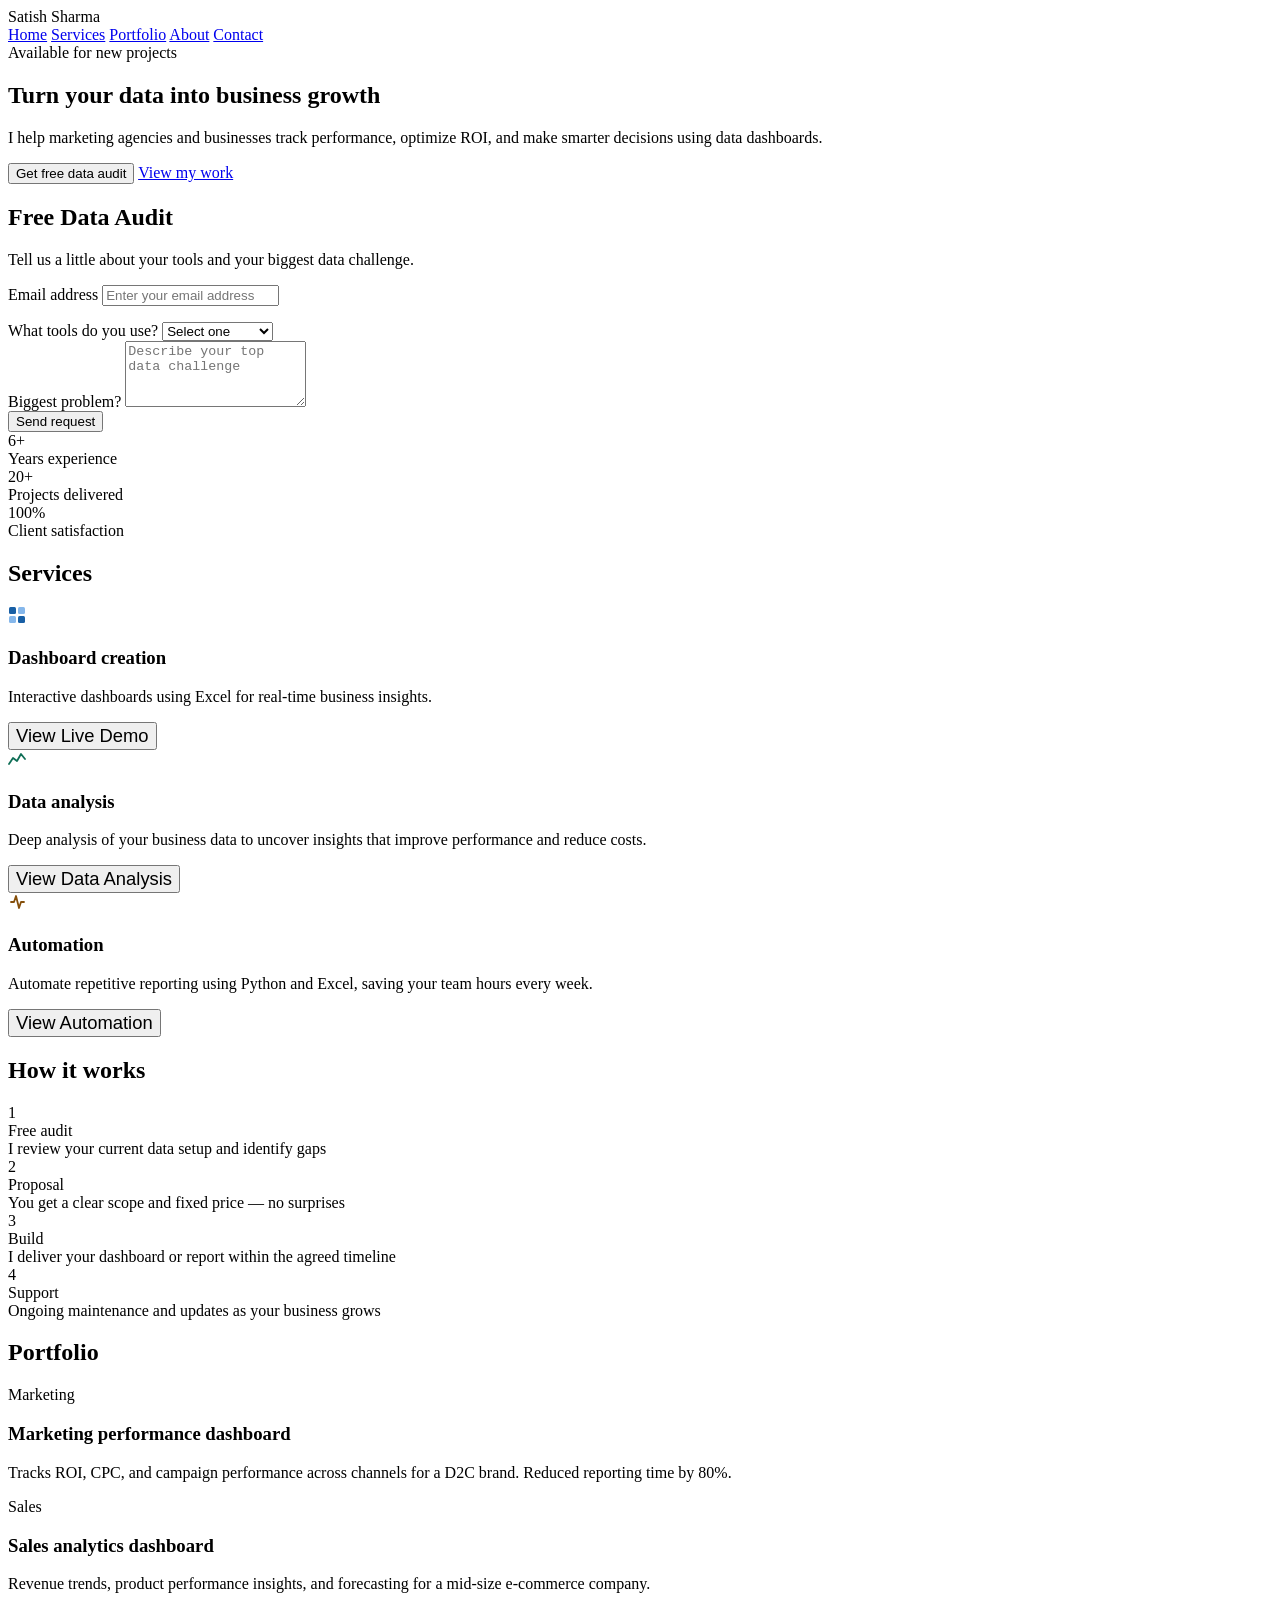
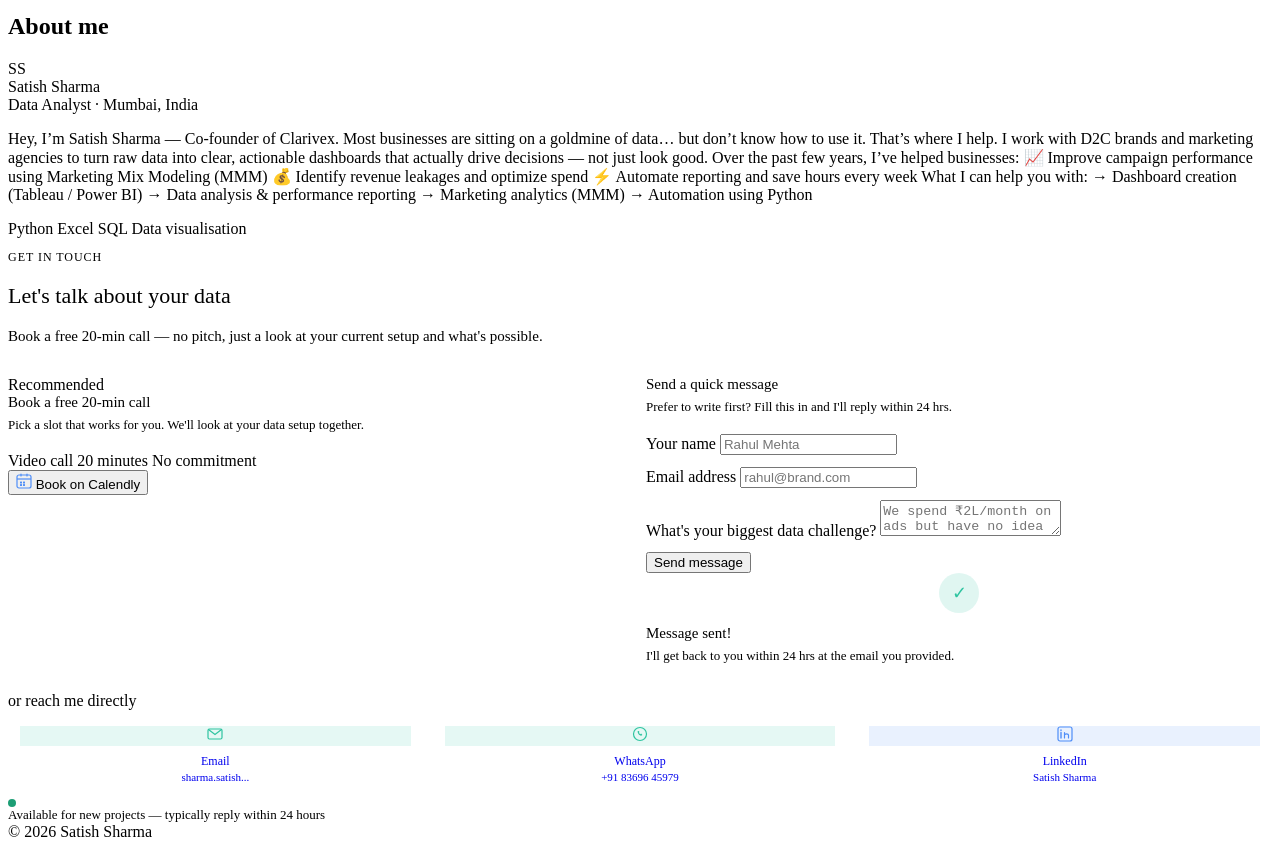
==== templates/index.html @ 6d8e06cd "contact logic done" ====
<!DOCTYPE html>
<html lang="en">
<head>
    <meta charset="UTF-8">
    <meta name="viewport" content="width=device-width, initial-scale=1.0">
    <title>Satish Sharma — Data Analytics</title>
    <link rel="stylesheet" href="{{ url_for('static', filename='style.css') }}">
</head>
<body>

    <!-- Nav -->
    <nav class="nav">
        <div class="nav-logo">Satish Sharma</div>
        <div class="nav-links">
            <a href="#hero">Home</a>
            <a href="#services">Services</a>
            <a href="#portfolio">Portfolio</a>
            <a href="#about">About</a>
            <a href="#contact">Contact</a>
        </div>
    </nav>

    <div class="container">

        <!-- Hero -->
        <section class="hero" id="hero">
            <div class="badge">Available for new projects</div>
            <h1>Turn your data into business growth</h1>
            <p>I help marketing agencies and businesses track performance, optimize ROI, and make smarter decisions using data dashboards.</p>
            <div class="btn-row">
                <button class="btn-primary" id="open-audit-btn">Get free data audit</button>
                <a href="#portfolio" class="btn-outline">View my work</a>
            </div>

            <!-- Audit Form -->
            <div id="audit-form" class="audit-card hidden">
                <h2>Free Data Audit</h2>
                <p>Tell us a little about your tools and your biggest data challenge.</p>
                <form id="audit-request-form">
                    <div class="form-group">
                        <label for="email">Email address</label>
                        <input type="email" id="email" name="email" required placeholder="Enter your email address">
                        <p id="email-error" class="error-msg"></p>
                    </div>

                    <div class="form-group">
                        <label for="tools">What tools do you use?</label>
                        <select id="tools" name="tools" required>
                            <option value="" disabled selected>Select one</option>
                            <option value="Excel">Excel</option>
                            <option value="Google Sheets">Google Sheets</option>
                            <option value="CRM">CRM</option>
                            <option value="Other">Other</option>
                        </select>
                    </div>
                    <div class="form-group" id="tools-other-group" style="display:none;">
                        <label for="tools-other">Others</label>
                        <input type="text" id="tools-other" name="tools_other" placeholder="Please specify your tool">
                    </div>

                    <div class="form-group">
                        <label for="problem">Biggest problem?</label>
                        <textarea id="problem" name="problem" rows="4" required placeholder="Describe your top data challenge"></textarea>
                    </div>

                    <button type="submit" class="btn-primary">Send request</button>
                </form>
            </div>
        </section>

        <!-- Stats -->
        <div class="stats-row">
            <div class="stat-card">
                <div class="stat-num">6+</div>
                <div class="stat-label">Years experience</div>
            </div>
            <div class="stat-card">
                <div class="stat-num">20+</div>
                <div class="stat-label">Projects delivered</div>
            </div>
            <div class="stat-card">
                <div class="stat-num">100%</div>
                <div class="stat-label">Client satisfaction</div>
            </div>
        </div>

        <!-- Services -->
        <section id="services">
            <div class="section-header">
                <h2>Services</h2>
                <div class="section-line"></div>
            </div>
            <div class="grid grid-3">
                <div class="card">
                    <div class="card-icon icon-blue">
                        <svg width="18" height="18" viewBox="0 0 18 18" fill="none">
                            <rect x="1" y="1" width="7" height="7" rx="1.5" fill="#185FA5"/>
                            <rect x="10" y="1" width="7" height="7" rx="1.5" fill="#85B7EB"/>
                            <rect x="1" y="10" width="7" height="7" rx="1.5" fill="#85B7EB"/>
                            <rect x="10" y="10" width="7" height="7" rx="1.5" fill="#185FA5"/>
                        </svg>
                    </div>
                    <h3>Dashboard creation</h3>
                    <p>Interactive dashboards using Excel for real-time business insights.</p>
                    <button onclick="window.location.href='/dashboard'" class="btn-primary" style="margin-top: auto; font-size: 1.15rem;">View Live Demo</button>
                </div>
                <div class="card">
                    <div class="card-icon icon-green">
                        <svg width="18" height="18" viewBox="0 0 18 18" fill="none">
                            <polyline points="1,14 5,8 9,11 13,4 17,9" stroke="#0F6E56" stroke-width="1.8" fill="none" stroke-linecap="round" stroke-linejoin="round"/>
                        </svg>
                    </div>
                    <h3>Data analysis</h3>
                    <p>Deep analysis of your business data to uncover insights that improve performance and reduce costs.</p>
                    <button onclick="window.location.href='/data-analysis'" class="btn-primary" style="margin-top: auto; font-size: 1.15rem;">View Data Analysis</button>
                </div>
                <div class="card">
                    <div class="card-icon icon-amber">
                        <svg width="18" height="18" viewBox="0 0 18 18" fill="none">
                            <path d="M3 9h3l2-6 3 12 2-6h3" stroke="#854F0B" stroke-width="1.8" fill="none" stroke-linecap="round" stroke-linejoin="round"/>
                        </svg>
                    </div>
                    <h3>Automation</h3>
                    <p>Automate repetitive reporting using Python and Excel, saving your team hours every week.</p>
                    <button onclick="window.location.href='/automation'" class="btn-primary" style="margin-top: auto; font-size: 1.15rem;">View Automation</button>
                </div>
            </div>
        </section>

        <!-- How it works -->
        <section id="process">
            <div class="section-header">
                <h2>How it works</h2>
                <div class="section-line"></div>
            </div>
            <div class="process-grid">
                <div class="process-step">
                    <div class="step-num">1</div>
                    <div class="step-title">Free audit</div>
                    <div class="step-desc">I review your current data setup and identify gaps</div>
                </div>
                <div class="process-step">
                    <div class="step-num">2</div>
                    <div class="step-title">Proposal</div>
                    <div class="step-desc">You get a clear scope and fixed price — no surprises</div>
                </div>
                <div class="process-step">
                    <div class="step-num">3</div>
                    <div class="step-title">Build</div>
                    <div class="step-desc">I deliver your dashboard or report within the agreed timeline</div>
                </div>
                <div class="process-step">
                    <div class="step-num">4</div>
                    <div class="step-title">Support</div>
                    <div class="step-desc">Ongoing maintenance and updates as your business grows</div>
                </div>
            </div>
        </section>

        <!-- Portfolio -->
        <section id="portfolio">
            <div class="section-header">
                <h2>Portfolio</h2>
                <div class="section-line"></div>
            </div>
            <div class="grid grid-2">
                <div class="card port-card">
                    <span class="port-tag">Marketing</span>
                    <h3>Marketing performance dashboard</h3>
                    <p>Tracks ROI, CPC, and campaign performance across channels for a D2C brand. Reduced reporting time by 80%.</p>
                </div>
                <div class="card port-card">
                    <span class="port-tag">Sales</span>
                    <h3>Sales analytics dashboard</h3>
                    <p>Revenue trends, product performance insights, and forecasting for a mid-size e-commerce company.</p>
                </div>
            </div>
        </section>

        <!-- About -->
        <section id="about">
            <div class="section-header">
                <h2>About me</h2>
                <div class="section-line"></div>
            </div>
            <div class="about-card">
                <div class="avatar">SS</div>
                <div class="about-body">
                    <div class="about-name">Satish Sharma</div>
                    <div class="about-role">Data Analyst · Mumbai, India</div>
                    <p class="about-bio">Hey, I’m Satish Sharma — Co-founder of Clarivex. 

                                         Most businesses are sitting on a goldmine of data… but don’t know how to use it.
                                         That’s where I help.

                                         I work with D2C brands and marketing agencies to turn raw data into clear, actionable dashboards that actually drive decisions — not just look good.
                                         Over the past few years, I’ve helped businesses:

                                         📈 Improve campaign performance using Marketing Mix Modeling (MMM)
                                         💰 Identify revenue leakages and optimize spend
                                         ⚡ Automate reporting and save hours every week
                                         What I can help you with:
                                         
                                          → Dashboard creation (Tableau / Power BI)
                                          → Data analysis & performance reporting
                                          → Marketing analytics (MMM)
                                          → Automation using Python






                    </p>
                    <div class="skills">
                        <span class="skill-pill">Python</span>
                        <span class="skill-pill">Excel</span>
                        <span class="skill-pill">SQL</span>
                        <span class="skill-pill">Data visualisation</span>
                    </div>
                </div>
            </div>
        </section>

        <!-- CTA / Contact -->
        <section id="contact">
          <div class="ct-wrap">

            <p style="font-size:12px;font-weight:500;letter-spacing:0.08em;text-transform:uppercase;color:var(--color-text-tertiary);margin-bottom:0.5rem;">Get in touch</p>
            <h2 style="font-size:22px;font-weight:500;color:var(--color-text-primary);margin-bottom:0.4rem;">Let's talk about your data</h2>
            <p style="font-size:15px;color:var(--color-text-secondary);margin-bottom:1.75rem;line-height:1.6;">Book a free 20-min call — no pitch, just a look at your current setup and what's possible.</p>

            <div style="display:grid;grid-template-columns:1fr 1fr;gap:12px;margin-bottom:1.75rem;">

              <div class="ct-card" style="border:2px solid var(--color-border-info);">
                <span class="ct-tag">Recommended</span>
                <div style="font-size:15px;font-weight:500;color:var(--color-text-primary);margin-bottom:4px;">Book a free 20-min call</div>
                <div style="font-size:13px;color:var(--color-text-secondary);margin-bottom:16px;line-height:1.6;">Pick a slot that works for you. We'll look at your data setup together.</div>
                <div class="ct-pill-row">
                  <span class="ct-pill">Video call</span>
                  <span class="ct-pill">20 minutes</span>
                  <span class="ct-pill">No commitment</span>
                </div>
                <button class="ct-cal-btn" onclick="window.open('https://calendly.com/sharma-satishkumar2709/30min','_blank')">
                  <svg width="16" height="16" viewBox="0 0 16 16" fill="none" xmlns="http://www.w3.org/2000/svg"><rect x="1" y="2" width="14" height="13" rx="2" stroke="#4f8ef7" stroke-width="1.2"/><path d="M1 6h14" stroke="#4f8ef7" stroke-width="1.2"/><path d="M5 1v2M11 1v2" stroke="#4f8ef7" stroke-width="1.2" stroke-linecap="round"/><rect x="4" y="8.5" width="2" height="2" rx="0.5" fill="#4f8ef7"/><rect x="7" y="8.5" width="2" height="2" rx="0.5" fill="#4f8ef7"/><rect x="4" y="11" width="2" height="2" rx="0.5" fill="#4f8ef7"/><rect x="7" y="11" width="2" height="2" rx="0.5" fill="#4f8ef7"/></svg>
                  Book on Calendly
                </button>
              </div>

              <div class="ct-card">
                <div style="font-size:15px;font-weight:500;color:var(--color-text-primary);margin-bottom:4px;">Send a quick message</div>
                <div style="font-size:13px;color:var(--color-text-secondary);margin-bottom:16px;line-height:1.6;">Prefer to write first? Fill this in and I'll reply within 24 hrs.</div>

                <div id="ct-contact-form">
                  <div style="margin-bottom:12px;">
                    <label class="ct-label">Your name</label>
                    <input type="text" class="ct-input" placeholder="Rahul Mehta" id="ct-name"/>
                  </div>
                  <div style="margin-bottom:12px;">
                    <label class="ct-label">Email address</label>
                    <input type="email" class="ct-input" placeholder="rahul@brand.com" id="ct-email"/>
                  </div>
                  <div style="margin-bottom:12px;">
                    <label class="ct-label">What's your biggest data challenge?</label>
                    <textarea class="ct-textarea" placeholder="We spend ₹2L/month on ads but have no idea which channel actually works..." id="ct-msg"></textarea>
                  </div>
                  <button class="ct-submit" onclick="ctHandleSubmit()">Send message</button>
                </div>

                <div class="ct-success" id="ct-success-msg">
                  <div style="width:40px;height:40px;border-radius:50%;background:rgba(46,196,160,0.15);display:flex;align-items:center;justify-content:center;margin:0 auto 12px;font-size:18px;color:#2ec4a0;">✓</div>
                  <div style="font-size:15px;font-weight:500;color:var(--color-text-primary);margin-bottom:6px;">Message sent!</div>
                  <div style="font-size:13px;color:var(--color-text-secondary);">I'll get back to you within 24 hrs at the email you provided.</div>
                </div>
              </div>

            </div>

            <div class="ct-divider">
              <div class="ct-divider-line"></div>
              <span>or reach me directly</span>
              <div class="ct-divider-line"></div>
            </div>

            <div style="display:grid;grid-template-columns:repeat(3,1fr);gap:10px;">
              <a href="mailto:sharma.satishkumar2709@gmail.com" style="text-decoration:none;">
                <div class="ct-card" style="text-align:center;padding:1rem 0.75rem;cursor:pointer;">
                  <div class="ct-icon-box" style="background:rgba(46,196,160,0.12);margin:0 auto 8px;">
                    <svg width="16" height="16" viewBox="0 0 16 16" fill="none"><rect x="1" y="3" width="14" height="10" rx="1.5" stroke="#2ec4a0" stroke-width="1.2"/><path d="M1.5 3.5l6.5 5 6.5-5" stroke="#2ec4a0" stroke-width="1.2" stroke-linecap="round"/></svg>
                  </div>
                  <div style="font-size:12px;font-weight:500;color:var(--color-text-primary);margin-bottom:2px;">Email</div>
                  <div style="font-size:11px;color:var(--color-text-tertiary);">sharma.satish...</div>
                </div>
              </a>

              <a href="https://wa.me/918369645979" target="_blank" style="text-decoration:none;">
                <div class="ct-card" style="text-align:center;padding:1rem 0.75rem;cursor:pointer;">
                  <div class="ct-icon-box" style="background:rgba(46,196,160,0.12);margin:0 auto 8px;">
                    <svg width="16" height="16" viewBox="0 0 16 16" fill="none"><circle cx="8" cy="8" r="6.5" stroke="#2ec4a0" stroke-width="1.2"/><path d="M5.5 5.5c.2-.4.8-.8 1.2-.5l.8 1-.6.8c.3.6.8 1.1 1.4 1.4l.8-.6 1 .8c.3.4-.1 1-.5 1.2-1.5.7-3.8-1.6-4.1-4.1z" fill="#2ec4a0"/></svg>
                  </div>
                  <div style="font-size:12px;font-weight:500;color:var(--color-text-primary);margin-bottom:2px;">WhatsApp</div>
                  <div style="font-size:11px;color:var(--color-text-tertiary);">+91 83696 45979</div>
                </div>
              </a>

              <a href="https://www.linkedin.com/in/satish-sharma-104545403" target="_blank" style="text-decoration:none;">
                <div class="ct-card" style="text-align:center;padding:1rem 0.75rem;cursor:pointer;">
                  <div class="ct-icon-box" style="background:rgba(79,142,247,0.12);margin:0 auto 8px;">
                    <svg width="16" height="16" viewBox="0 0 16 16" fill="none"><rect x="1" y="1" width="14" height="14" rx="2" stroke="#4f8ef7" stroke-width="1.2"/><path d="M4 6.5V12M4 4v.5" stroke="#4f8ef7" stroke-width="1.4" stroke-linecap="round"/><path d="M7.5 12V9c0-1.4 4-1.4 4 0v3M7.5 6.5V12" stroke="#4f8ef7" stroke-width="1.2" stroke-linecap="round"/></svg>
                  </div>
                  <div style="font-size:12px;font-weight:500;color:var(--color-text-primary);margin-bottom:2px;">LinkedIn</div>
                  <div style="font-size:11px;color:var(--color-text-tertiary);">Satish Sharma</div>
                </div>
              </a>
            </div>

            <div class="ct-avail">
              <div style="width:8px;height:8px;border-radius:50%;background:#1D9E75;flex-shrink:0;"></div>
              <div style="font-size:13px;color:var(--color-text-secondary);">Available for new projects — typically reply within <span style="font-weight:500;color:var(--color-text-primary);">24 hours</span></div>
            </div>

          </div>
        </section>

    </div>

    <!-- Footer -->
    <footer class="footer">
        <span>© 2026 Satish Sharma</span>
    </footer>

<script>
    async function ctHandleSubmit(){
      var n=document.getElementById('ct-name').value.trim();
      var e=document.getElementById('ct-email').value.trim();
      var m=document.getElementById('ct-msg').value.trim();
      if(!n||!e||!m){alert('Please fill in all fields before sending.');return;}

      var btn=document.querySelector('.ct-submit');
      btn.disabled=true;
      btn.textContent='Sending…';

      try {
        var res=await fetch('/submit-contact',{
          method:'POST',
          headers:{'Content-Type':'application/json'},
          body:JSON.stringify({name:n,email:e,message:m})
        });
        var json=await res.json();
        if(json.ok){
          document.getElementById('ct-contact-form').style.display='none';
          document.getElementById('ct-success-msg').style.display='block';
        } else {
          alert('Something went wrong. Please try again or email me directly.');
          btn.disabled=false;
          btn.textContent='Send message';
        }
      } catch {
        alert('Network error. Please check your connection and try again.');
        btn.disabled=false;
        btn.textContent='Send message';
      }
    }

    const allowedDomains = ['gmail.com','outlook.com','yahoo.com','hotmail.com','icloud.com','protonmail.com','aol.com','zoho.com'];

    function validateEmailDomain(email) {
        const domain = email.split('@')[1]?.toLowerCase();
        return allowedDomains.includes(domain);
    }

    function toggleAuditForm() {
        const auditForm = document.getElementById('audit-form');
        if (auditForm.classList.contains('hidden')) {
            auditForm.classList.remove('hidden');
            auditForm.scrollIntoView({ behavior: 'smooth', block: 'start' });
        } else {
            auditForm.classList.add('hidden');
        }
    }

    document.getElementById('open-audit-btn').addEventListener('click', toggleAuditForm);

    const toolsSelect = document.getElementById('tools');
    const toolsOtherGroup = document.getElementById('tools-other-group');
    const toolsOtherInput = document.getElementById('tools-other');
    toolsSelect.addEventListener('change', () => {
        const isOther = toolsSelect.value === 'Other';
        toolsOtherGroup.style.display = isOther ? 'block' : 'none';
        toolsOtherInput.required = isOther;
    });

    const emailInput = document.getElementById('email');
    const emailError = document.getElementById('email-error');

    emailInput.addEventListener('blur', () => {
        if (!emailInput.value.trim()) { emailError.style.display = 'none'; return; }
        if (!validateEmailDomain(emailInput.value)) {
            emailError.textContent = 'Please use a personal email (gmail, outlook, yahoo, etc.)';
            emailError.style.display = 'block';
        } else {
            emailError.style.display = 'none';
        }
    });

    emailInput.addEventListener('input', () => {
        if (!emailInput.value.trim()) emailError.style.display = 'none';
    });

    document.getElementById('audit-request-form').addEventListener('submit', async (e) => {
        e.preventDefault();
        if (!validateEmailDomain(emailInput.value)) {
            emailError.textContent = 'Please use a personal email (gmail, outlook, yahoo, etc.)';
            emailError.style.display = 'block';
            emailInput.focus();
            return;
        }

        const submitBtn = e.target.querySelector('button[type="submit"]');
        submitBtn.disabled = true;
        submitBtn.textContent = 'Sending…';

        const selectedTool = document.getElementById('tools').value;
        const payload = {
            email:   emailInput.value.trim(),
            tools:   selectedTool === 'Other' ? (toolsOtherInput.value.trim() || 'Other') : selectedTool,
            problem: document.getElementById('problem').value.trim(),
        };

        try {
            const res = await fetch('/submit-audit', {
                method: 'POST',
                headers: { 'Content-Type': 'application/json' },
                body: JSON.stringify(payload),
            });
            const json = await res.json();
            if (json.ok) {
                alert('Thank you! Your audit request has been received. I\'ll be in touch soon.');
                e.target.reset();
                toolsOtherGroup.style.display = 'none';
                toolsOtherInput.required = false;
                document.getElementById('audit-form').classList.add('hidden');
                emailError.style.display = 'none';
            } else {
                alert('Something went wrong. Please try again or email me directly.');
            }
        } catch {
            alert('Network error. Please check your connection and try again.');
        } finally {
            submitBtn.disabled = false;
            submitBtn.textContent = 'Send request';
        }
    });
</script>

</body>
</html>
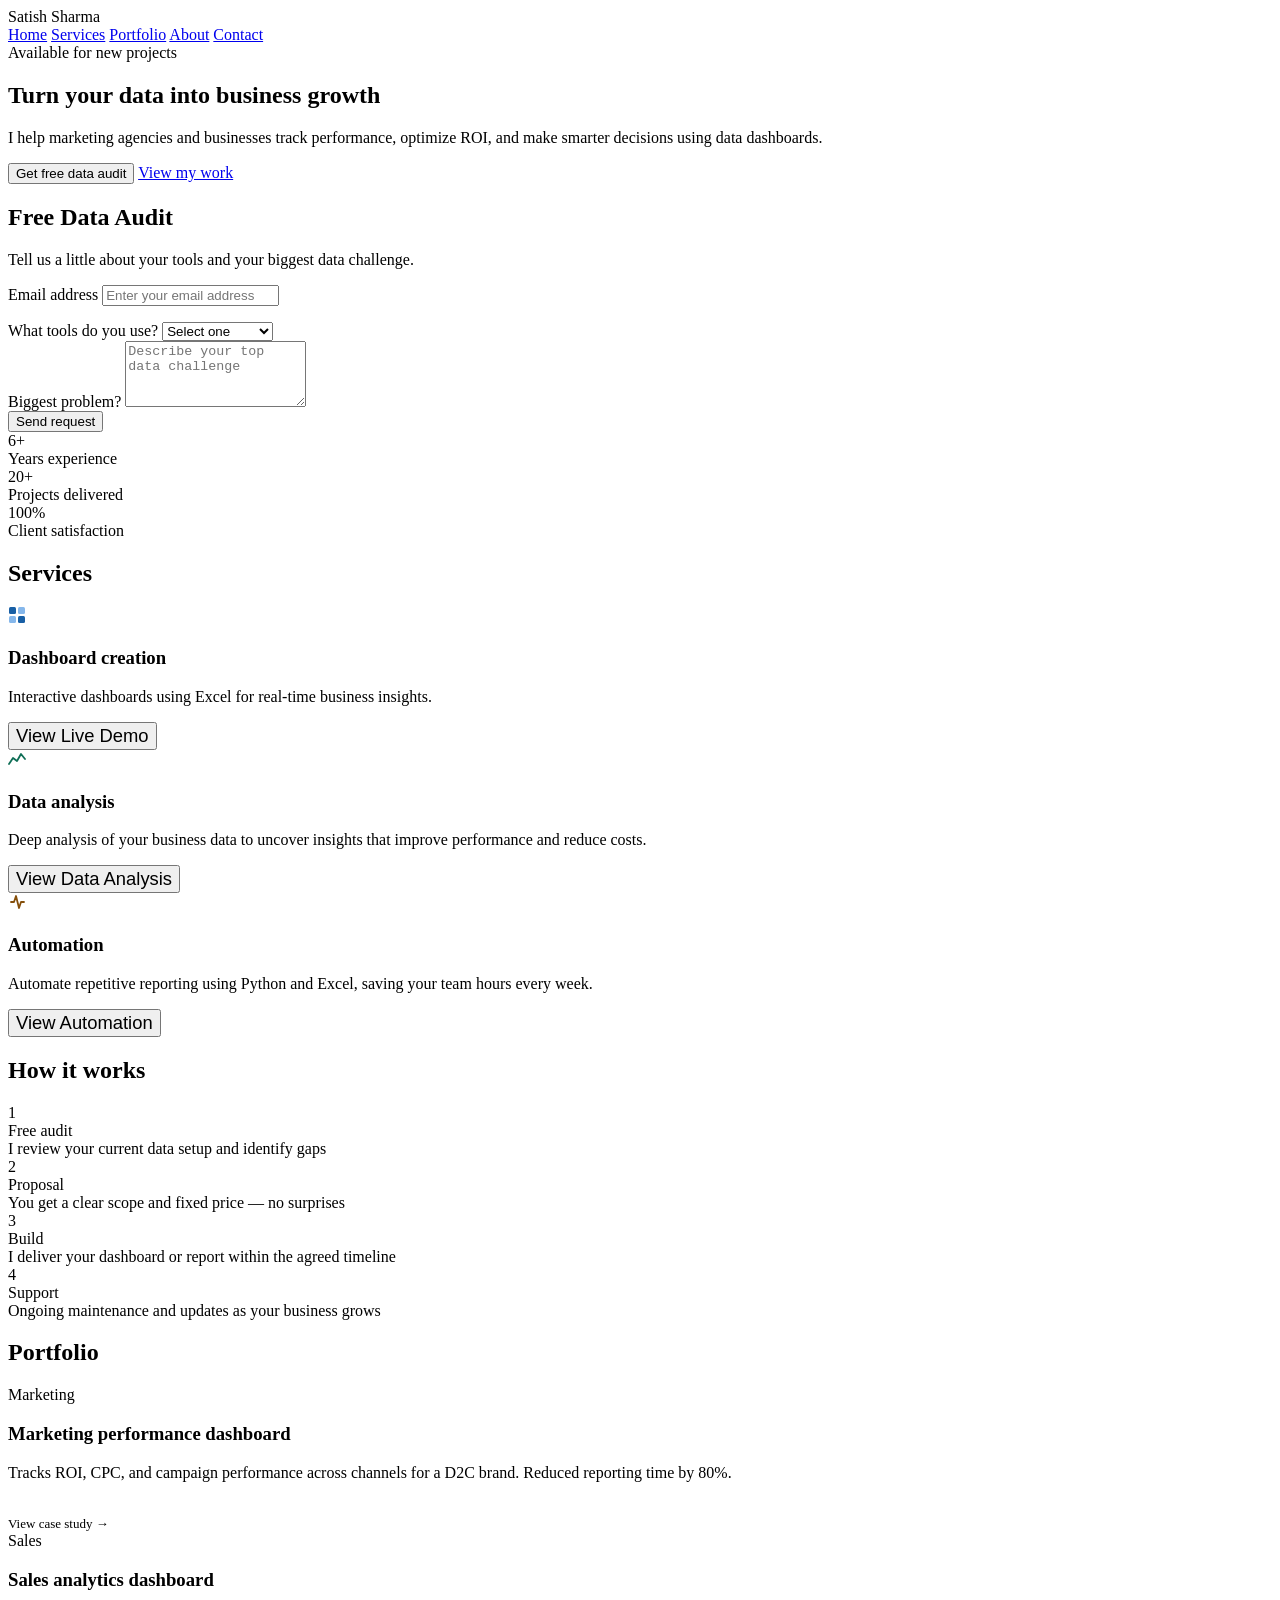
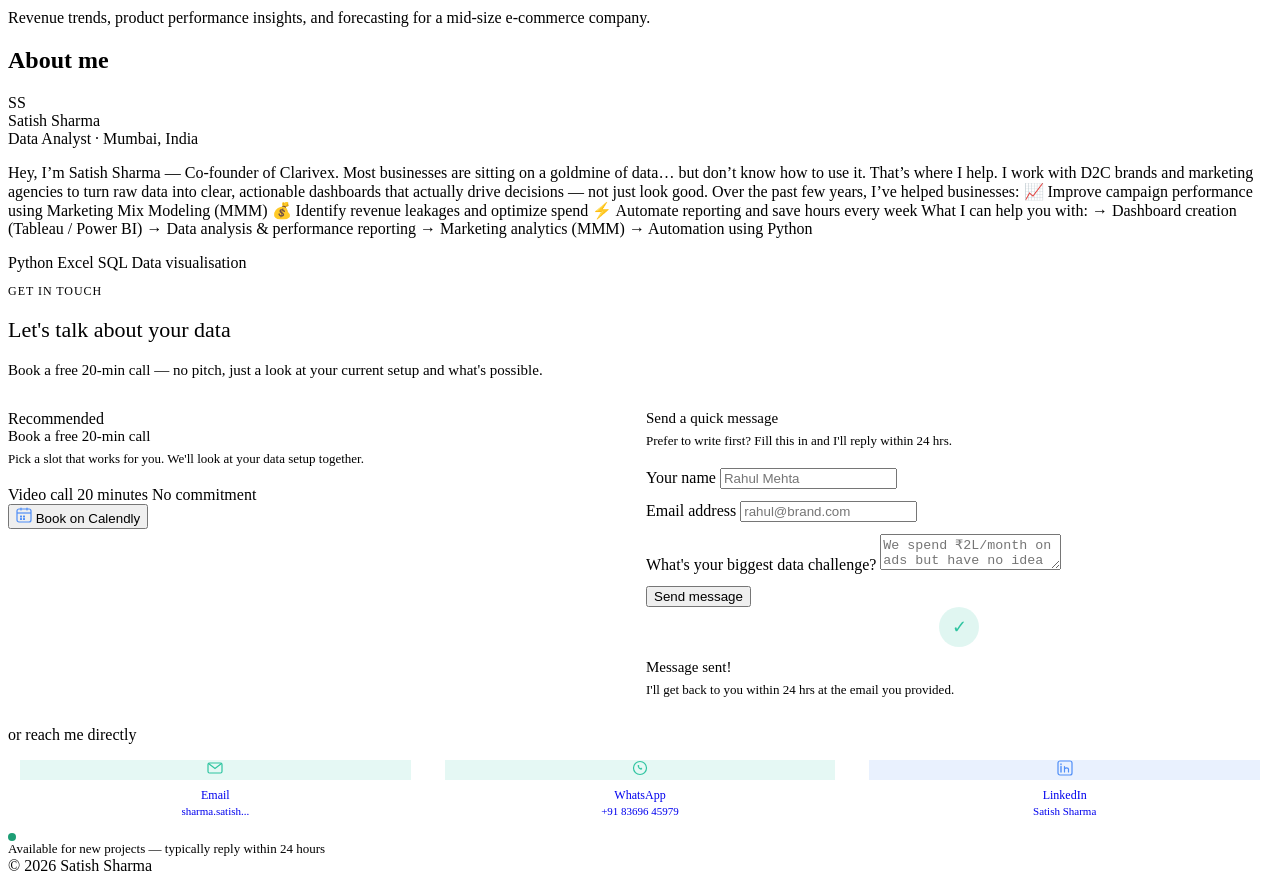
==== commit b4b6552a: "marketing portfolio intial part done" ====
--- a/templates/index.html
+++ b/templates/index.html
@@ -164,10 +164,13 @@
                 <div class="section-line"></div>
             </div>
             <div class="grid grid-2">
-                <div class="card port-card">
+                <div class="card port-card" onclick="window.location.href='/marketing-portfolio'" style="cursor:pointer;">
                     <span class="port-tag">Marketing</span>
                     <h3>Marketing performance dashboard</h3>
                     <p>Tracks ROI, CPC, and campaign performance across channels for a D2C brand. Reduced reporting time by 80%.</p>
+                    <div style="margin-top:auto;padding-top:1rem;">
+                        <span style="font-size:13px;color:var(--blue);font-weight:500;">View case study →</span>
+                    </div>
                 </div>
                 <div class="card port-card">
                     <span class="port-tag">Sales</span>
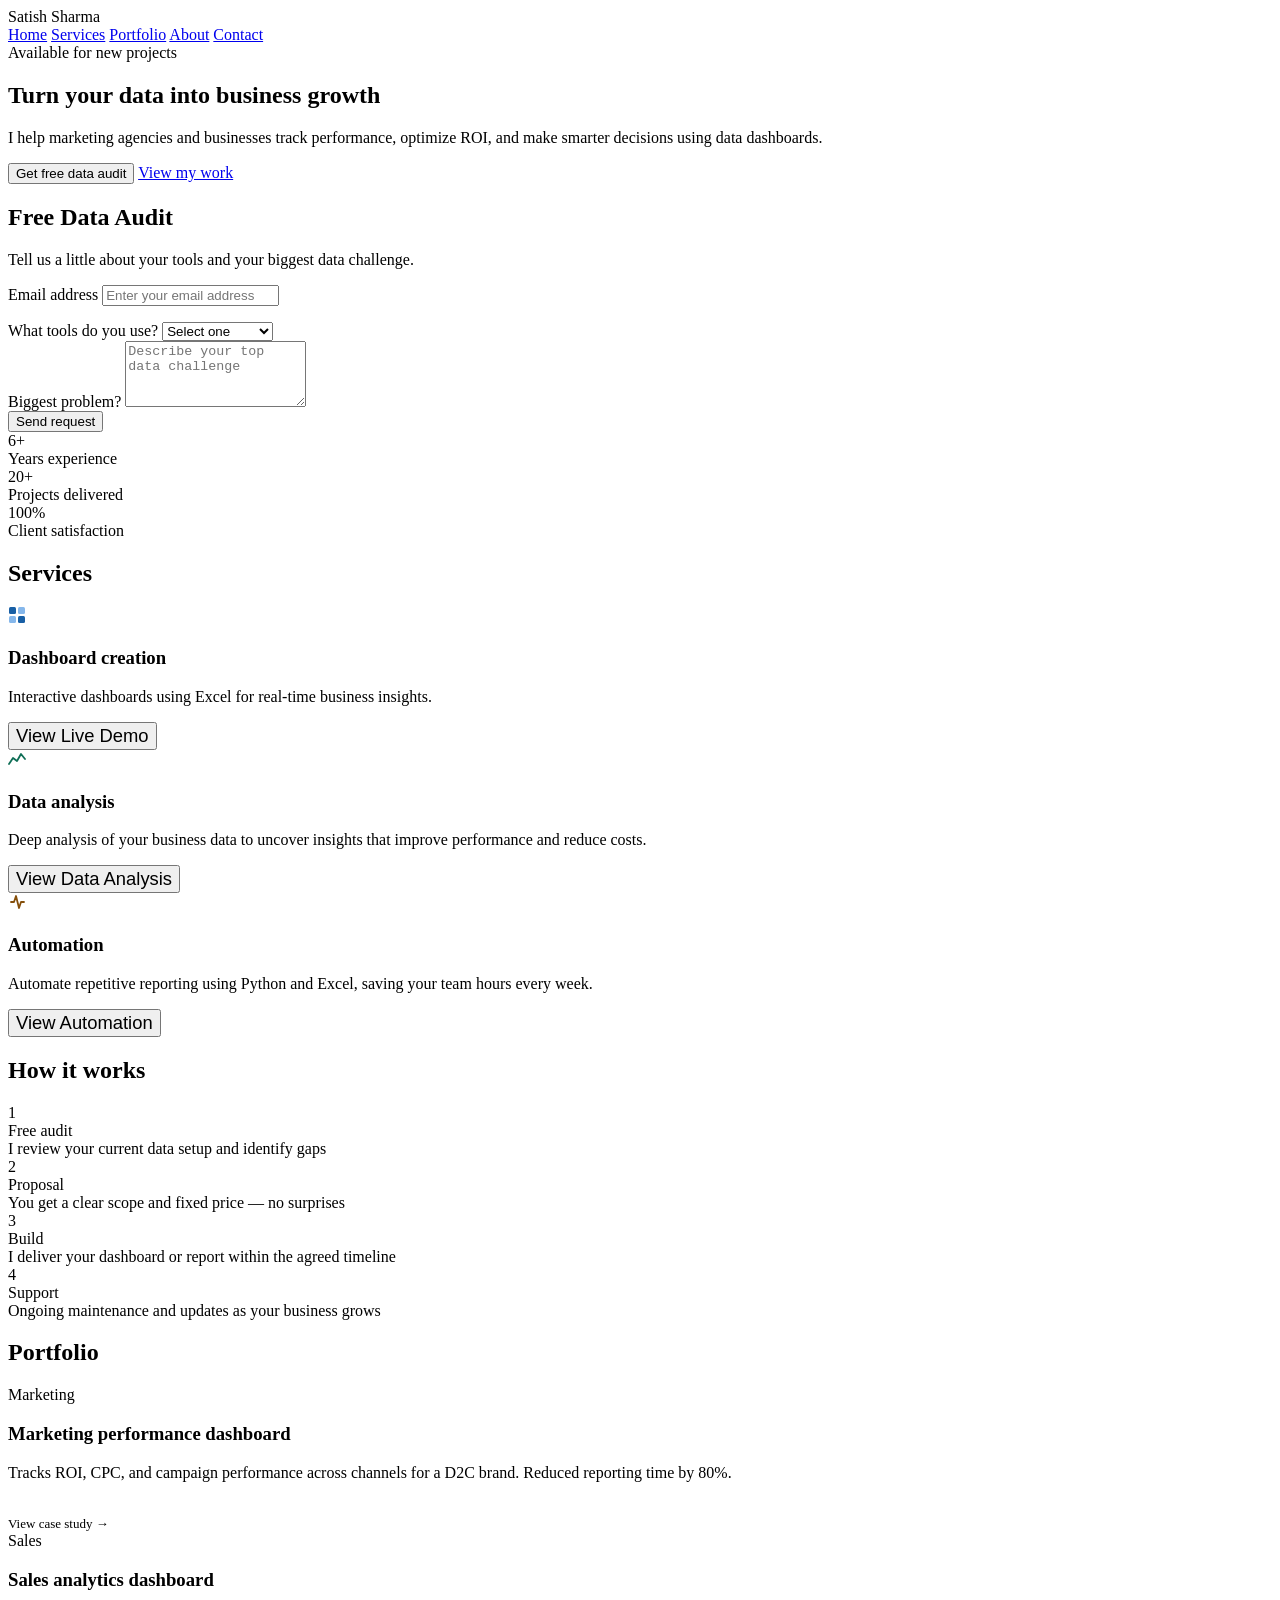
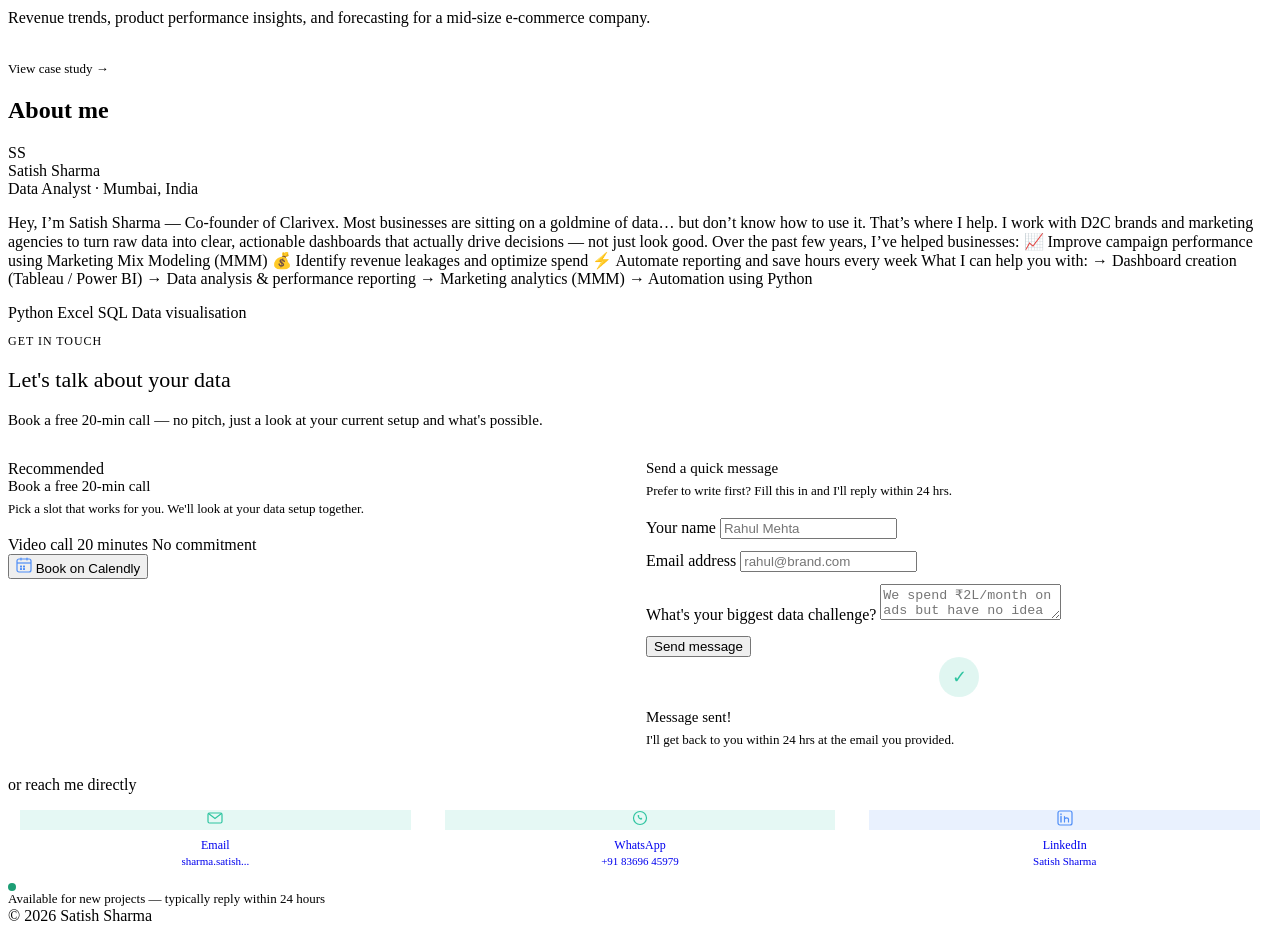
==== commit 4f1d4d68: "All portfolio done" ====
--- a/templates/index.html
+++ b/templates/index.html
@@ -172,10 +172,13 @@
                         <span style="font-size:13px;color:var(--blue);font-weight:500;">View case study →</span>
                     </div>
                 </div>
-                <div class="card port-card">
+                <div class="card port-card" onclick="window.location.href='/sales-portfolio'" style="cursor:pointer;">
                     <span class="port-tag">Sales</span>
                     <h3>Sales analytics dashboard</h3>
                     <p>Revenue trends, product performance insights, and forecasting for a mid-size e-commerce company.</p>
+                    <div style="margin-top:auto;padding-top:1rem;">
+                        <span style="font-size:13px;color:var(--blue);font-weight:500;">View case study →</span>
+                    </div>
                 </div>
             </div>
         </section>
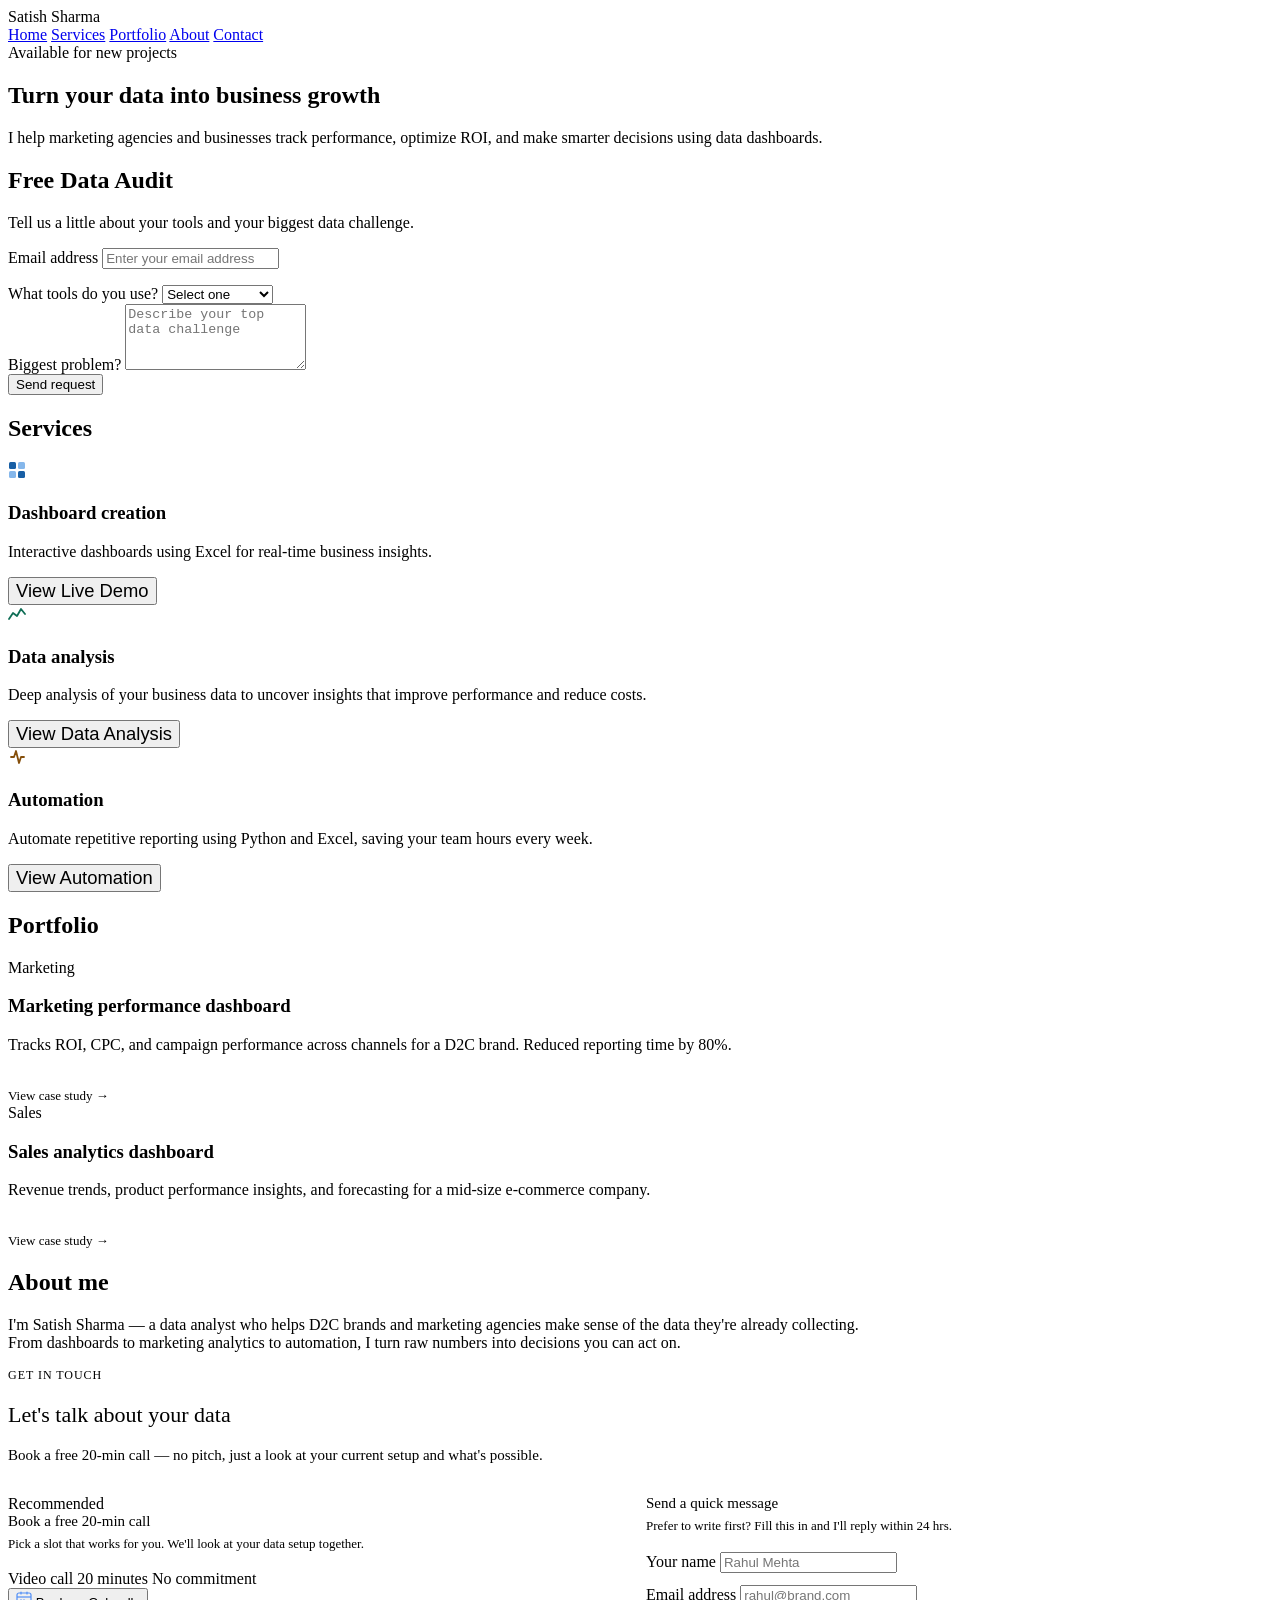
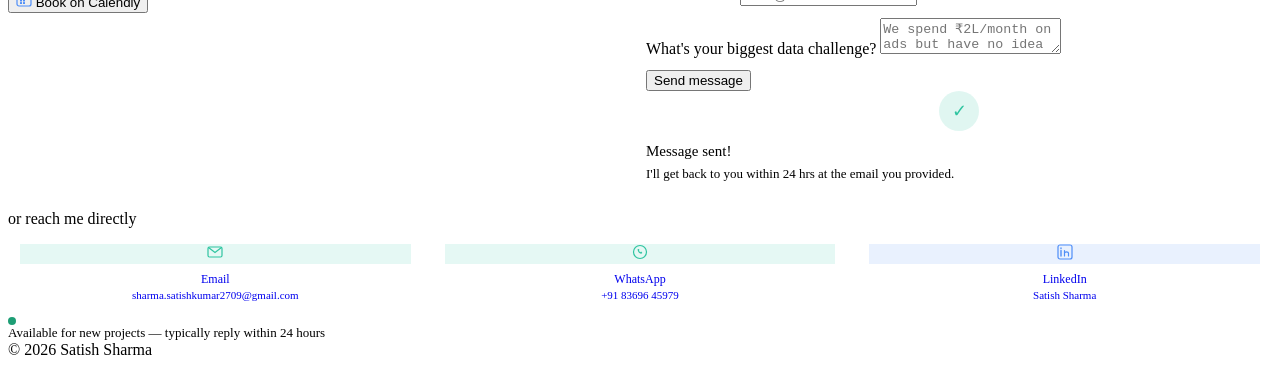
==== commit 7ff973f3: "correction has been done" ====
--- a/templates/index.html
+++ b/templates/index.html
@@ -27,10 +27,7 @@
             <div class="badge">Available for new projects</div>
             <h1>Turn your data into business growth</h1>
             <p>I help marketing agencies and businesses track performance, optimize ROI, and make smarter decisions using data dashboards.</p>
-            <div class="btn-row">
-                <button class="btn-primary" id="open-audit-btn">Get free data audit</button>
-                <a href="#portfolio" class="btn-outline">View my work</a>
-            </div>
+
 
             <!-- Audit Form -->
             <div id="audit-form" class="audit-card hidden">
@@ -68,21 +65,6 @@
             </div>
         </section>
 
-        <!-- Stats -->
-        <div class="stats-row">
-            <div class="stat-card">
-                <div class="stat-num">6+</div>
-                <div class="stat-label">Years experience</div>
-            </div>
-            <div class="stat-card">
-                <div class="stat-num">20+</div>
-                <div class="stat-label">Projects delivered</div>
-            </div>
-            <div class="stat-card">
-                <div class="stat-num">100%</div>
-                <div class="stat-label">Client satisfaction</div>
-            </div>
-        </div>
 
         <!-- Services -->
         <section id="services">
@@ -127,35 +109,6 @@
             </div>
         </section>
 
-        <!-- How it works -->
-        <section id="process">
-            <div class="section-header">
-                <h2>How it works</h2>
-                <div class="section-line"></div>
-            </div>
-            <div class="process-grid">
-                <div class="process-step">
-                    <div class="step-num">1</div>
-                    <div class="step-title">Free audit</div>
-                    <div class="step-desc">I review your current data setup and identify gaps</div>
-                </div>
-                <div class="process-step">
-                    <div class="step-num">2</div>
-                    <div class="step-title">Proposal</div>
-                    <div class="step-desc">You get a clear scope and fixed price — no surprises</div>
-                </div>
-                <div class="process-step">
-                    <div class="step-num">3</div>
-                    <div class="step-title">Build</div>
-                    <div class="step-desc">I deliver your dashboard or report within the agreed timeline</div>
-                </div>
-                <div class="process-step">
-                    <div class="step-num">4</div>
-                    <div class="step-title">Support</div>
-                    <div class="step-desc">Ongoing maintenance and updates as your business grows</div>
-                </div>
-            </div>
-        </section>
 
         <!-- Portfolio -->
         <section id="portfolio">
@@ -190,40 +143,8 @@
                 <div class="section-line"></div>
             </div>
             <div class="about-card">
-                <div class="avatar">SS</div>
                 <div class="about-body">
-                    <div class="about-name">Satish Sharma</div>
-                    <div class="about-role">Data Analyst · Mumbai, India</div>
-                    <p class="about-bio">Hey, I’m Satish Sharma — Co-founder of Clarivex. 
-
-                                         Most businesses are sitting on a goldmine of data… but don’t know how to use it.
-                                         That’s where I help.
-
-                                         I work with D2C brands and marketing agencies to turn raw data into clear, actionable dashboards that actually drive decisions — not just look good.
-                                         Over the past few years, I’ve helped businesses:
-
-                                         📈 Improve campaign performance using Marketing Mix Modeling (MMM)
-                                         💰 Identify revenue leakages and optimize spend
-                                         ⚡ Automate reporting and save hours every week
-                                         What I can help you with:
-                                         
-                                          → Dashboard creation (Tableau / Power BI)
-                                          → Data analysis & performance reporting
-                                          → Marketing analytics (MMM)
-                                          → Automation using Python
-
-
-
-
-
-
-                    </p>
-                    <div class="skills">
-                        <span class="skill-pill">Python</span>
-                        <span class="skill-pill">Excel</span>
-                        <span class="skill-pill">SQL</span>
-                        <span class="skill-pill">Data visualisation</span>
-                    </div>
+                    <p class="about-bio">I'm Satish Sharma — a data analyst who helps D2C brands and marketing agencies make sense of the data they're already collecting.<br>From dashboards to marketing analytics to automation, I turn raw numbers into decisions you can act on.</p>
                 </div>
             </div>
         </section>
@@ -295,7 +216,7 @@
                     <svg width="16" height="16" viewBox="0 0 16 16" fill="none"><rect x="1" y="3" width="14" height="10" rx="1.5" stroke="#2ec4a0" stroke-width="1.2"/><path d="M1.5 3.5l6.5 5 6.5-5" stroke="#2ec4a0" stroke-width="1.2" stroke-linecap="round"/></svg>
                   </div>
                   <div style="font-size:12px;font-weight:500;color:var(--color-text-primary);margin-bottom:2px;">Email</div>
-                  <div style="font-size:11px;color:var(--color-text-tertiary);">sharma.satish...</div>
+                  <div style="font-size:11px;color:var(--color-text-secondary);">sharma.satishkumar2709@gmail.com</div>
                 </div>
               </a>
 
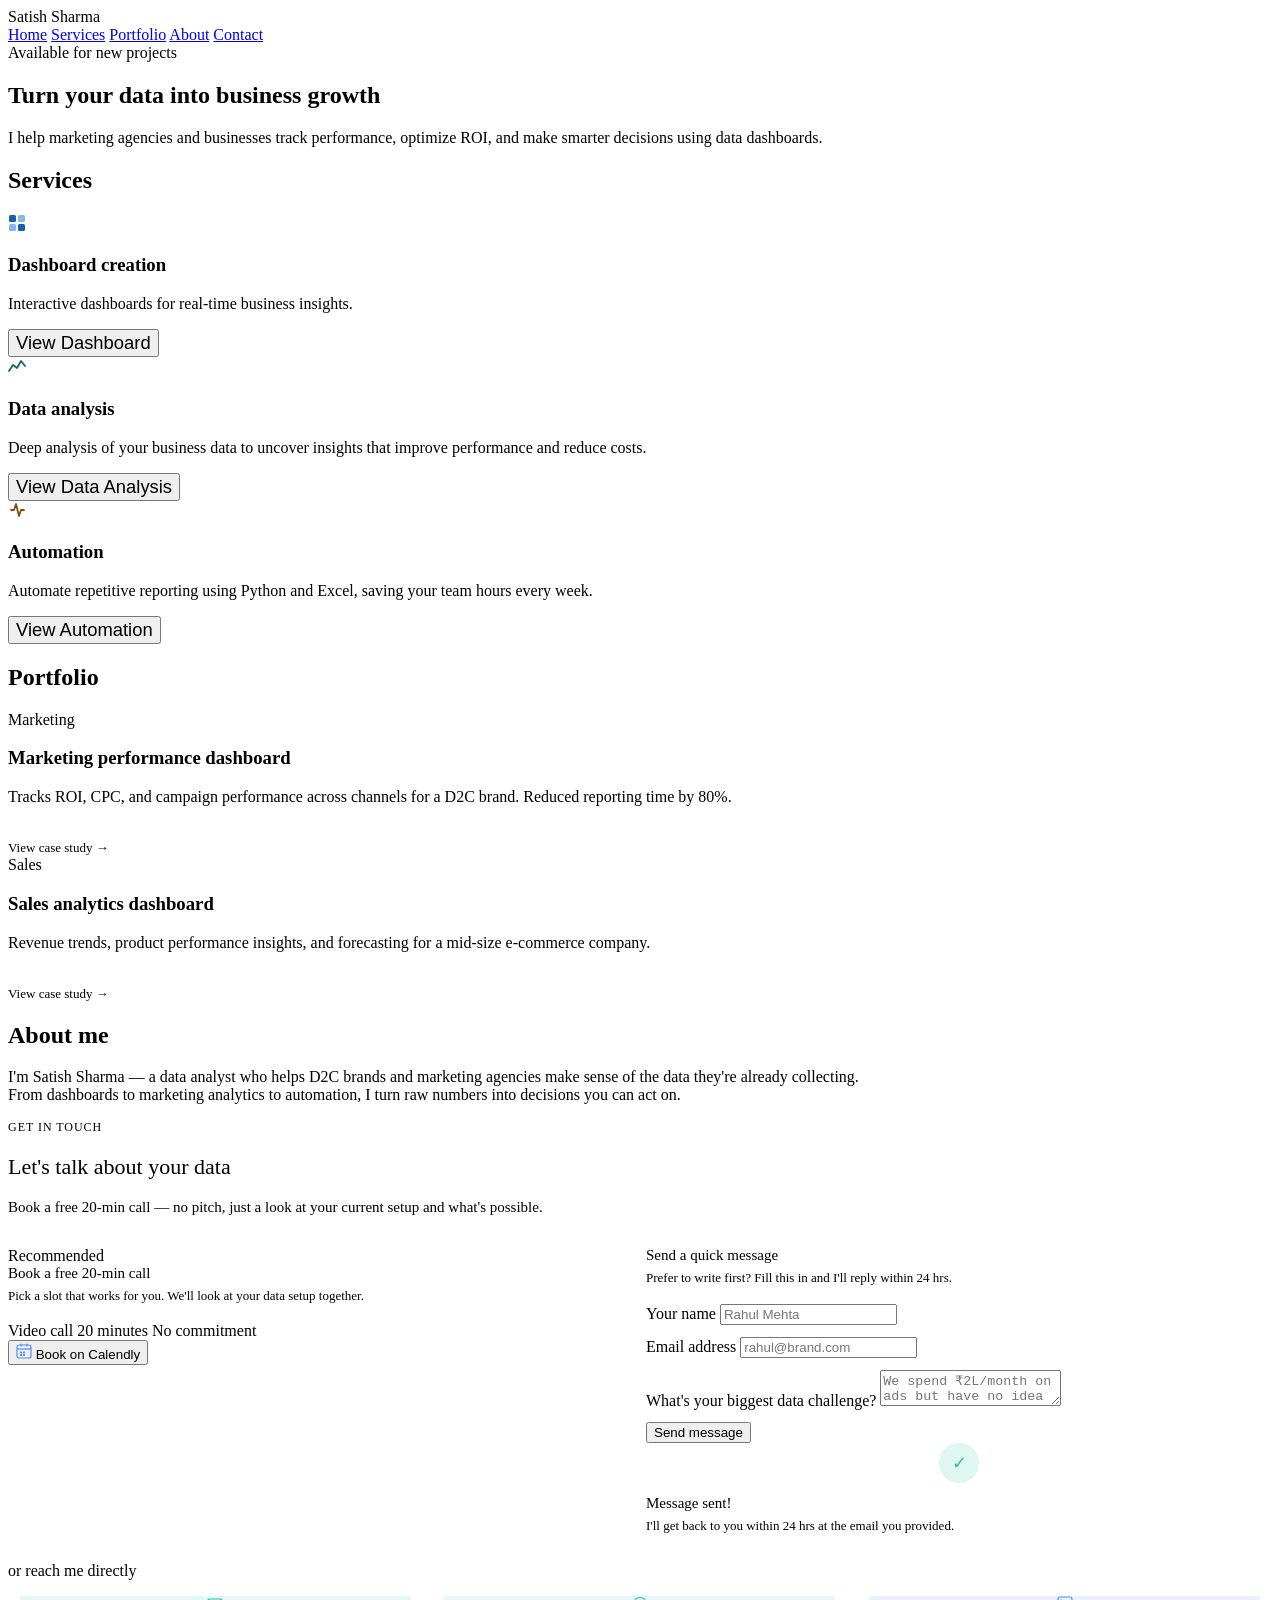
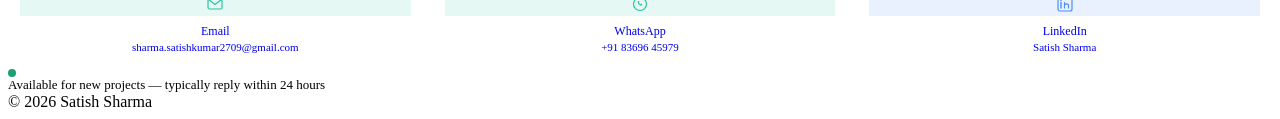
==== commit 1d747a06: "cleaning" ====
--- a/templates/index.html
+++ b/templates/index.html
@@ -29,40 +29,6 @@
             <p>I help marketing agencies and businesses track performance, optimize ROI, and make smarter decisions using data dashboards.</p>
 
 
-            <!-- Audit Form -->
-            <div id="audit-form" class="audit-card hidden">
-                <h2>Free Data Audit</h2>
-                <p>Tell us a little about your tools and your biggest data challenge.</p>
-                <form id="audit-request-form">
-                    <div class="form-group">
-                        <label for="email">Email address</label>
-                        <input type="email" id="email" name="email" required placeholder="Enter your email address">
-                        <p id="email-error" class="error-msg"></p>
-                    </div>
-
-                    <div class="form-group">
-                        <label for="tools">What tools do you use?</label>
-                        <select id="tools" name="tools" required>
-                            <option value="" disabled selected>Select one</option>
-                            <option value="Excel">Excel</option>
-                            <option value="Google Sheets">Google Sheets</option>
-                            <option value="CRM">CRM</option>
-                            <option value="Other">Other</option>
-                        </select>
-                    </div>
-                    <div class="form-group" id="tools-other-group" style="display:none;">
-                        <label for="tools-other">Others</label>
-                        <input type="text" id="tools-other" name="tools_other" placeholder="Please specify your tool">
-                    </div>
-
-                    <div class="form-group">
-                        <label for="problem">Biggest problem?</label>
-                        <textarea id="problem" name="problem" rows="4" required placeholder="Describe your top data challenge"></textarea>
-                    </div>
-
-                    <button type="submit" class="btn-primary">Send request</button>
-                </form>
-            </div>
         </section>
 
 
@@ -83,8 +49,8 @@
                         </svg>
                     </div>
                     <h3>Dashboard creation</h3>
-                    <p>Interactive dashboards using Excel for real-time business insights.</p>
-                    <button onclick="window.location.href='/dashboard'" class="btn-primary" style="margin-top: auto; font-size: 1.15rem;">View Live Demo</button>
+                    <p>Interactive dashboards for real-time business insights.</p>
+                    <button onclick="window.location.href='/dashboard-service'" class="btn-primary" style="margin-top: auto; font-size: 1.15rem;">View Dashboard</button>
                 </div>
                 <div class="card">
                     <div class="card-icon icon-green">
@@ -288,96 +254,6 @@
         btn.textContent='Send message';
       }
     }
-
-    const allowedDomains = ['gmail.com','outlook.com','yahoo.com','hotmail.com','icloud.com','protonmail.com','aol.com','zoho.com'];
-
-    function validateEmailDomain(email) {
-        const domain = email.split('@')[1]?.toLowerCase();
-        return allowedDomains.includes(domain);
-    }
-
-    function toggleAuditForm() {
-        const auditForm = document.getElementById('audit-form');
-        if (auditForm.classList.contains('hidden')) {
-            auditForm.classList.remove('hidden');
-            auditForm.scrollIntoView({ behavior: 'smooth', block: 'start' });
-        } else {
-            auditForm.classList.add('hidden');
-        }
-    }
-
-    document.getElementById('open-audit-btn').addEventListener('click', toggleAuditForm);
-
-    const toolsSelect = document.getElementById('tools');
-    const toolsOtherGroup = document.getElementById('tools-other-group');
-    const toolsOtherInput = document.getElementById('tools-other');
-    toolsSelect.addEventListener('change', () => {
-        const isOther = toolsSelect.value === 'Other';
-        toolsOtherGroup.style.display = isOther ? 'block' : 'none';
-        toolsOtherInput.required = isOther;
-    });
-
-    const emailInput = document.getElementById('email');
-    const emailError = document.getElementById('email-error');
-
-    emailInput.addEventListener('blur', () => {
-        if (!emailInput.value.trim()) { emailError.style.display = 'none'; return; }
-        if (!validateEmailDomain(emailInput.value)) {
-            emailError.textContent = 'Please use a personal email (gmail, outlook, yahoo, etc.)';
-            emailError.style.display = 'block';
-        } else {
-            emailError.style.display = 'none';
-        }
-    });
-
-    emailInput.addEventListener('input', () => {
-        if (!emailInput.value.trim()) emailError.style.display = 'none';
-    });
-
-    document.getElementById('audit-request-form').addEventListener('submit', async (e) => {
-        e.preventDefault();
-        if (!validateEmailDomain(emailInput.value)) {
-            emailError.textContent = 'Please use a personal email (gmail, outlook, yahoo, etc.)';
-            emailError.style.display = 'block';
-            emailInput.focus();
-            return;
-        }
-
-        const submitBtn = e.target.querySelector('button[type="submit"]');
-        submitBtn.disabled = true;
-        submitBtn.textContent = 'Sending…';
-
-        const selectedTool = document.getElementById('tools').value;
-        const payload = {
-            email:   emailInput.value.trim(),
-            tools:   selectedTool === 'Other' ? (toolsOtherInput.value.trim() || 'Other') : selectedTool,
-            problem: document.getElementById('problem').value.trim(),
-        };
-
-        try {
-            const res = await fetch('/submit-audit', {
-                method: 'POST',
-                headers: { 'Content-Type': 'application/json' },
-                body: JSON.stringify(payload),
-            });
-            const json = await res.json();
-            if (json.ok) {
-                alert('Thank you! Your audit request has been received. I\'ll be in touch soon.');
-                e.target.reset();
-                toolsOtherGroup.style.display = 'none';
-                toolsOtherInput.required = false;
-                document.getElementById('audit-form').classList.add('hidden');
-                emailError.style.display = 'none';
-            } else {
-                alert('Something went wrong. Please try again or email me directly.');
-            }
-        } catch {
-            alert('Network error. Please check your connection and try again.');
-        } finally {
-            submitBtn.disabled = false;
-            submitBtn.textContent = 'Send request';
-        }
-    });
 </script>
 
 </body>
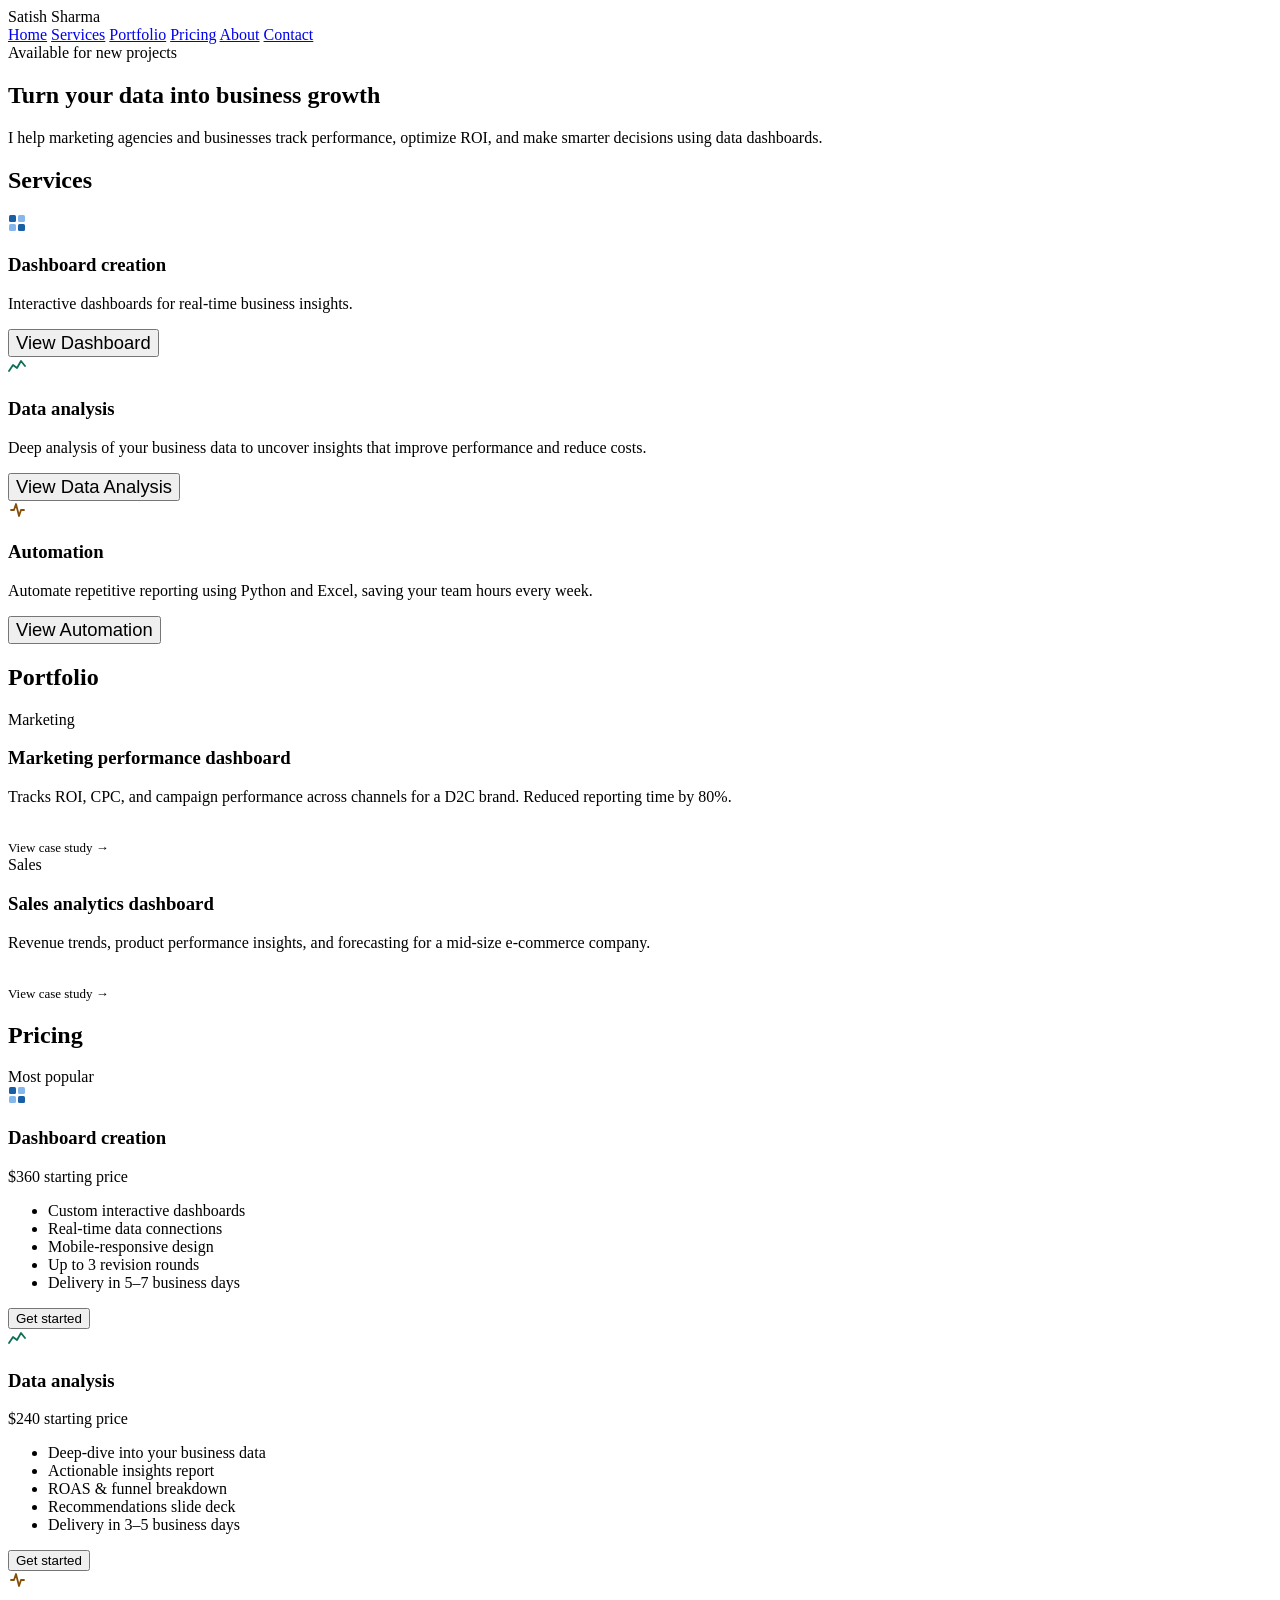
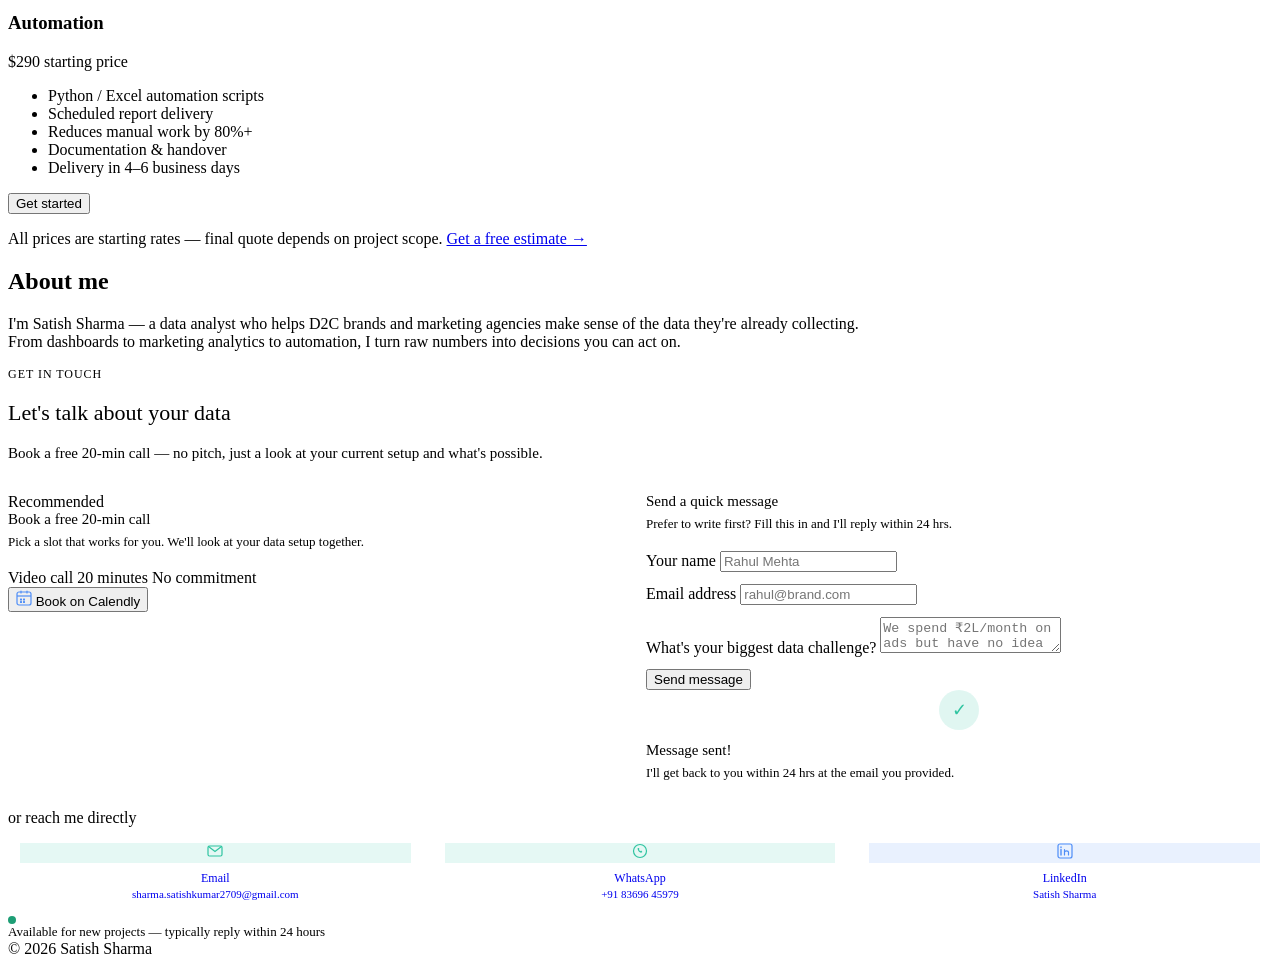
==== commit db3128b6: "dollar feature is added" ====
--- a/templates/index.html
+++ b/templates/index.html
@@ -3,7 +3,16 @@
 <head>
     <meta charset="UTF-8">
     <meta name="viewport" content="width=device-width, initial-scale=1.0">
-    <title>Satish Sharma — Data Analytics</title>
+    <title>Satish Sharma | Data Analytics for D2C Brands & Marketing Agencies</title>
+    <meta name="description" content="I help D2C brands and marketing agencies build performance dashboards, track ROAS, and automate reporting. Book a free 20-min data audit.">
+    <meta name="google-site-verification" content="hOZ7PekT9wcyMARqrR_dtmx68-ifPRuL_P7m06eooAs" />
+
+    <!-- Open Graph -->
+    <meta property="og:title" content="Satish Sharma | Data Analytics">
+    <meta property="og:description" content="Dashboards, marketing analytics & automation for D2C brands and agencies.">
+    <meta property="og:url" content="https://data-analysis-website-4.onrender.com/">
+    <meta property="og:type" content="website">
+
     <link rel="stylesheet" href="{{ url_for('static', filename='style.css') }}">
 </head>
 <body>
@@ -15,6 +24,7 @@
             <a href="#hero">Home</a>
             <a href="#services">Services</a>
             <a href="#portfolio">Portfolio</a>
+            <a href="#pricing">Pricing</a>
             <a href="#about">About</a>
             <a href="#contact">Contact</a>
         </div>
@@ -100,6 +110,85 @@
                     </div>
                 </div>
             </div>
+        </section>
+
+        <!-- Pricing -->
+        <section id="pricing">
+            <div class="section-header">
+                <h2>Pricing</h2>
+                <div class="section-line"></div>
+            </div>
+            <div class="grid grid-3">
+
+                <div class="card pricing-card popular">
+                    <div class="popular-tag">Most popular</div>
+                    <div class="card-icon icon-blue">
+                        <svg width="18" height="18" viewBox="0 0 18 18" fill="none">
+                            <rect x="1" y="1" width="7" height="7" rx="1.5" fill="#185FA5"/>
+                            <rect x="10" y="1" width="7" height="7" rx="1.5" fill="#85B7EB"/>
+                            <rect x="1" y="10" width="7" height="7" rx="1.5" fill="#85B7EB"/>
+                            <rect x="10" y="10" width="7" height="7" rx="1.5" fill="#185FA5"/>
+                        </svg>
+                    </div>
+                    <h3>Dashboard creation</h3>
+                    <div class="price-block">
+                        <span class="price-amount" data-price="dashboard">$360</span>
+                        <span class="price-label">starting price</span>
+                    </div>
+                    <ul class="feature-list">
+                        <li>Custom interactive dashboards</li>
+                        <li>Real-time data connections</li>
+                        <li>Mobile-responsive design</li>
+                        <li>Up to 3 revision rounds</li>
+                        <li>Delivery in 5–7 business days</li>
+                    </ul>
+                    <button onclick="window.location.href='#contact'" class="btn-primary" style="margin-top:auto;">Get started</button>
+                </div>
+
+                <div class="card pricing-card">
+                    <div class="card-icon icon-green">
+                        <svg width="18" height="18" viewBox="0 0 18 18" fill="none">
+                            <polyline points="1,14 5,8 9,11 13,4 17,9" stroke="#0F6E56" stroke-width="1.8" fill="none" stroke-linecap="round" stroke-linejoin="round"/>
+                        </svg>
+                    </div>
+                    <h3>Data analysis</h3>
+                    <div class="price-block">
+                        <span class="price-amount" data-price="analysis">$240</span>
+                        <span class="price-label">starting price</span>
+                    </div>
+                    <ul class="feature-list">
+                        <li>Deep-dive into your business data</li>
+                        <li>Actionable insights report</li>
+                        <li>ROAS &amp; funnel breakdown</li>
+                        <li>Recommendations slide deck</li>
+                        <li>Delivery in 3–5 business days</li>
+                    </ul>
+                    <button onclick="window.location.href='#contact'" class="btn-primary" style="margin-top:auto;">Get started</button>
+                </div>
+
+                <div class="card pricing-card">
+                    <div class="card-icon icon-amber">
+                        <svg width="18" height="18" viewBox="0 0 18 18" fill="none">
+                            <path d="M3 9h3l2-6 3 12 2-6h3" stroke="#854F0B" stroke-width="1.8" fill="none" stroke-linecap="round" stroke-linejoin="round"/>
+                        </svg>
+                    </div>
+                    <h3>Automation</h3>
+                    <div class="price-block">
+                        <span class="price-amount" data-price="automation">$290</span>
+                        <span class="price-label">starting price</span>
+                    </div>
+                    <ul class="feature-list">
+                        <li>Python / Excel automation scripts</li>
+                        <li>Scheduled report delivery</li>
+                        <li>Reduces manual work by 80%+</li>
+                        <li>Documentation &amp; handover</li>
+                        <li>Delivery in 4–6 business days</li>
+                    </ul>
+                    <button onclick="window.location.href='#contact'" class="btn-primary" style="margin-top:auto;">Get started</button>
+                </div>
+
+            </div>
+            <p class="pricing-note">All prices are starting rates — final quote depends on project scope. <a href="#contact">Get a free estimate →</a></p>
         </section>
 
         <!-- About -->
@@ -221,6 +310,22 @@
     <footer class="footer">
         <span>© 2026 Satish Sharma</span>
     </footer>
+
+<script>
+    (async function applyGeoPricing() {
+        try {
+            const res = await fetch('https://ipapi.co/json/');
+            const data = await res.json();
+            if (data.country_code === 'IN') {
+                const prices = { dashboard: '₹15,000', analysis: '₹10,000', automation: '₹12,000' };
+                document.querySelectorAll('[data-price]').forEach(el => {
+                    const key = el.getAttribute('data-price');
+                    if (prices[key]) el.textContent = prices[key];
+                });
+            }
+        } catch (_) {}
+    })();
+</script>
 
 <script>
     async function ctHandleSubmit(){
